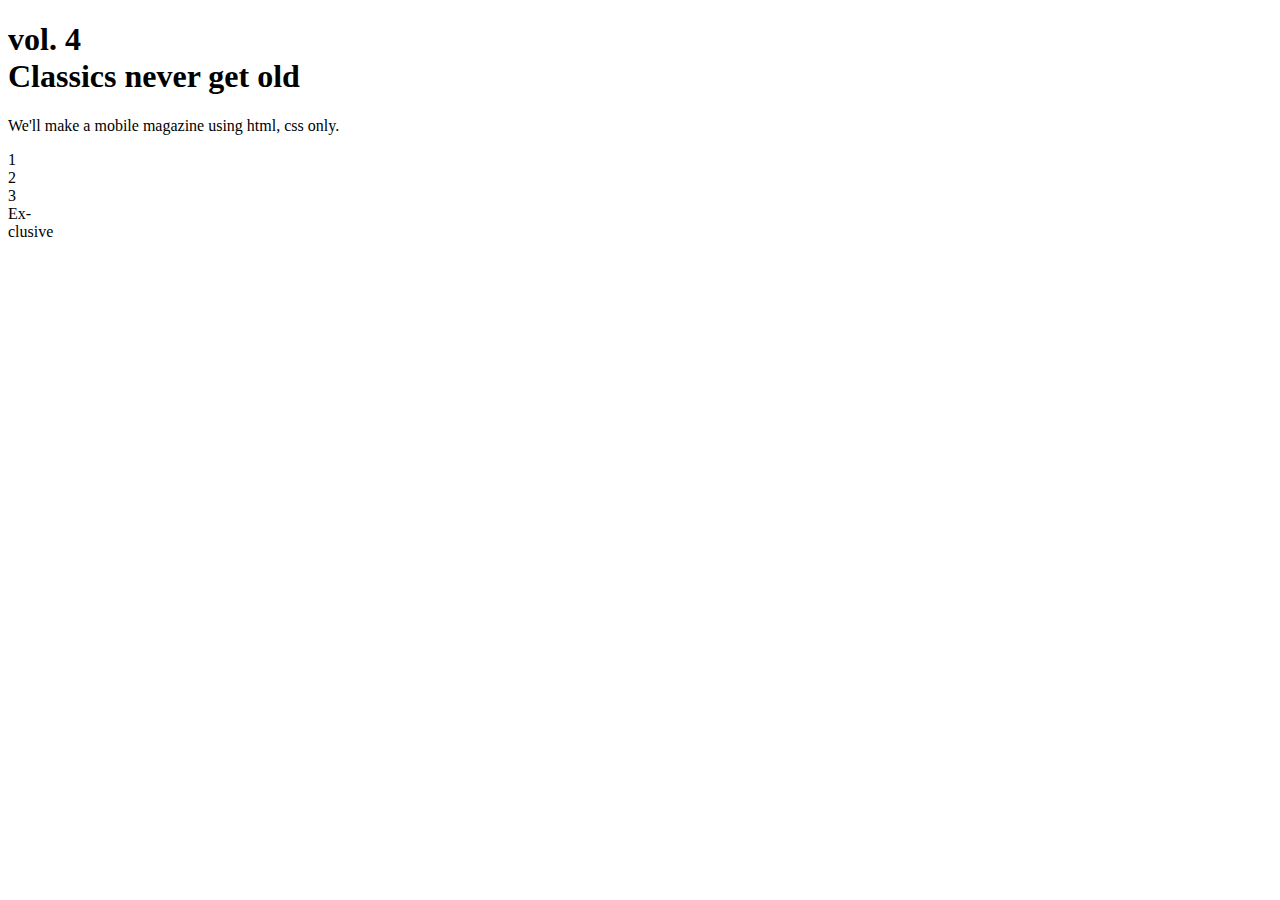
==== basic_design/index.html @ 26662f5a "기본 태그로 구조 만들기" ====
<!DOCTYPE html>
<html lang="en">
<head>
    <meta charset="UTF-8">
    <meta name="viewport" content="width=device-width, initial-scale=1.0">
    <title>basic_design</title>
</head>
<body>
    <!-- Text area -->
    <div>
        <h1>
            <div>vol. 4</div>
            <div>Classics never get old</div>
        </h1>
        <p>We'll make a mobile magazine using html, css only.</p>
    </div>
    <!-- circle -->
    <div>
        <div>1</div>
        <div>2</div>
        <div>3</div>
    </div>
    <!-- badge -->
    <div>Ex-<br />clusive</div>
</body>
</html>
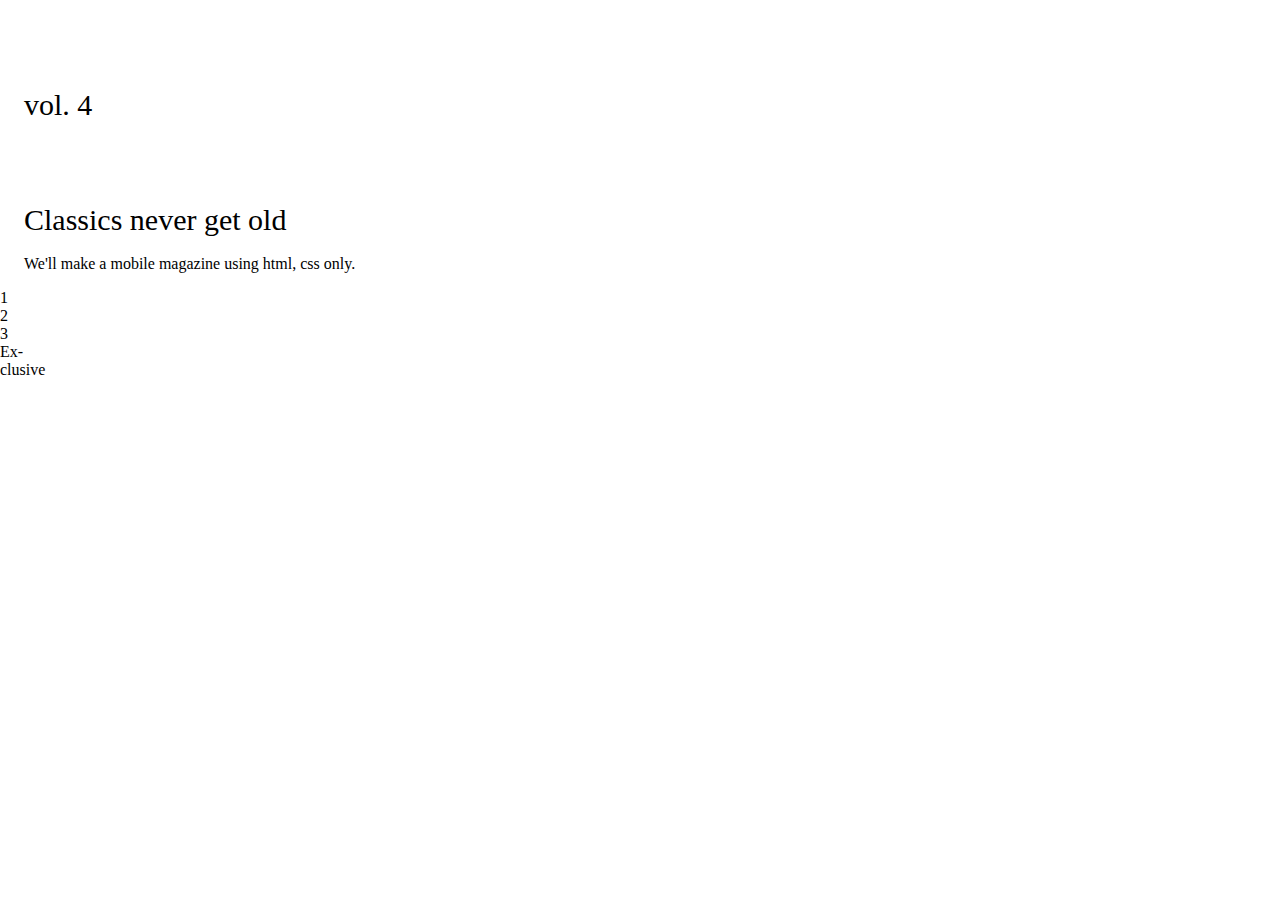
==== commit 6f3aebff: "요소를 선택하고 스타일 적용하기" ====
--- a/basic_design/index.html
+++ b/basic_design/index.html
@@ -4,13 +4,14 @@
     <meta charset="UTF-8">
     <meta name="viewport" content="width=device-width, initial-scale=1.0">
     <title>basic_design</title>
+    <link rel="stylesheet" href="style.css">
 </head>
 <body>
     <!-- Text area -->
-    <div>
+    <div class="text-area">
         <h1>
-            <div>vol. 4</div>
-            <div>Classics never get old</div>
+            <div class="volume">vol. 4</div>
+            <div class="title">Classics never get old</div>
         </h1>
         <p>We'll make a mobile magazine using html, css only.</p>
     </div>
--- a/basic_design/style.css
+++ b/basic_design/style.css
@@ -0,0 +1,18 @@
+body {
+    margin: 0;
+}
+
+.text-area {
+    margin-top: 90px;
+    margin-left: 24px;
+}
+
+.text-area h1 {
+    font-size: 30px;
+    line-height: 30px;
+    font-weight: normal;
+}
+
+.volume {
+    margin-bottom: 85px;
+}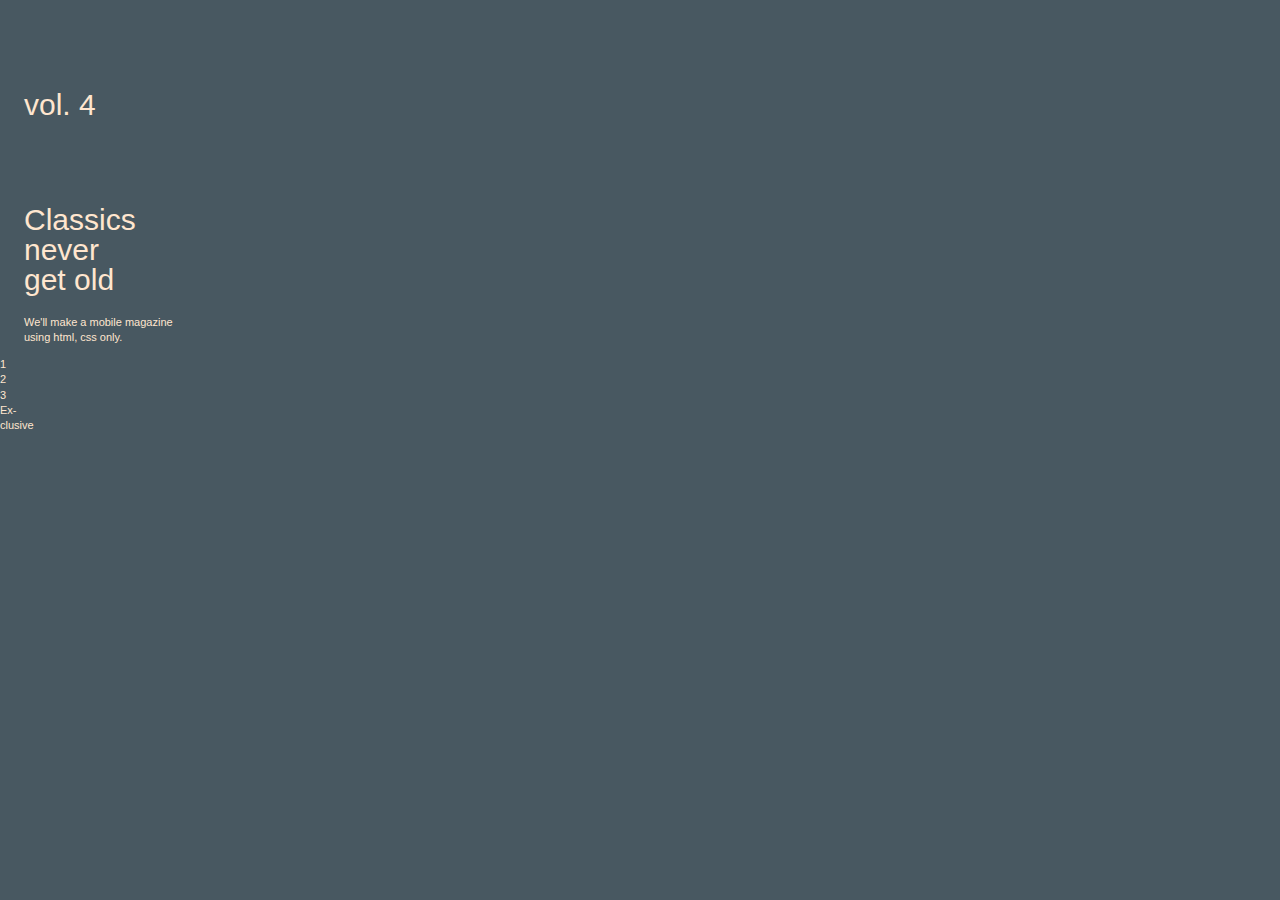
==== commit 65944595: "문서 기본 스타일 정의하기" ====
--- a/basic_design/index.html
+++ b/basic_design/index.html
@@ -11,9 +11,9 @@
     <div class="text-area">
         <h1>
             <div class="volume">vol. 4</div>
-            <div class="title">Classics never get old</div>
+            <div class="title">Classics <br /> never <br /> get old</div>
         </h1>
-        <p>We'll make a mobile magazine using html, css only.</p>
+        <p>We'll make a mobile magazine <br /> using html, css only.</p>
     </div>
     <!-- circle -->
     <div>
--- a/basic_design/style.css
+++ b/basic_design/style.css
@@ -1,5 +1,11 @@
 body {
     margin: 0;
+    font-family: 'Helvetica Neue', -apple-system, BlinkMacSystemFont, 'Segoe UI', Roboto, Oxygen, Ubuntu, Cantarell, 'Open Sans', sans-serif;
+    background-color: #485861;
+    color: #ffe6cf;
+    font-size: 11px;
+    line-height: 1.4;
+    font-weight: 500;
 }
 
 .text-area {
@@ -9,7 +15,7 @@
 
 .text-area h1 {
     font-size: 30px;
-    line-height: 30px;
+    line-height: 1;
     font-weight: normal;
 }
 
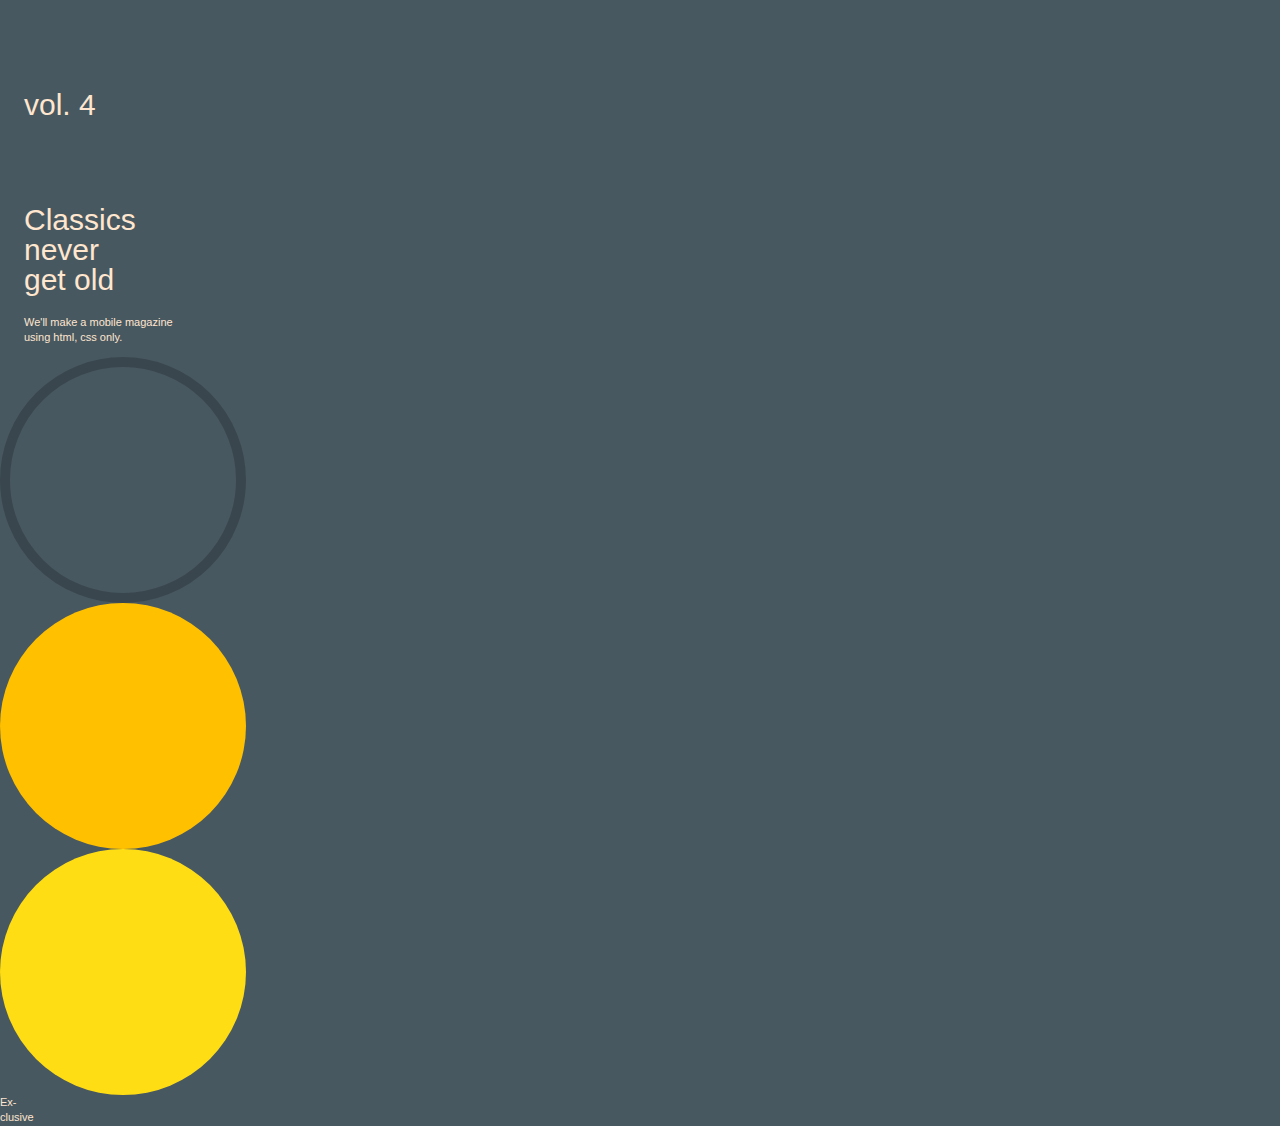
==== commit a9d81bde: "원과 선 그리기" ====
--- a/basic_design/index.html
+++ b/basic_design/index.html
@@ -16,10 +16,10 @@
         <p>We'll make a mobile magazine <br /> using html, css only.</p>
     </div>
     <!-- circle -->
-    <div>
-        <div>1</div>
-        <div>2</div>
-        <div>3</div>
+    <div id="circle-wrapper">
+        <div class="circle"></div>
+        <div class="circle"></div>
+        <div class="circle"></div>
     </div>
     <!-- badge -->
     <div>Ex-<br />clusive</div>
--- a/basic_design/style.css
+++ b/basic_design/style.css
@@ -21,4 +21,25 @@
 
 .volume {
     margin-bottom: 85px;
+}
+
+.circle {
+    width: 246px;
+    height: 246px;
+    border-radius: 50%;
+}
+
+.circle:nth-child(1) {
+    background-color: transparent;
+    border: 10px solid black;
+    opacity: 0.2;
+    box-sizing: border-box;
+}
+
+.circle:nth-child(2) {
+    background-color: #ffc000;
+}
+
+.circle:nth-child(3) {
+    background-color: #ffdd15;
 }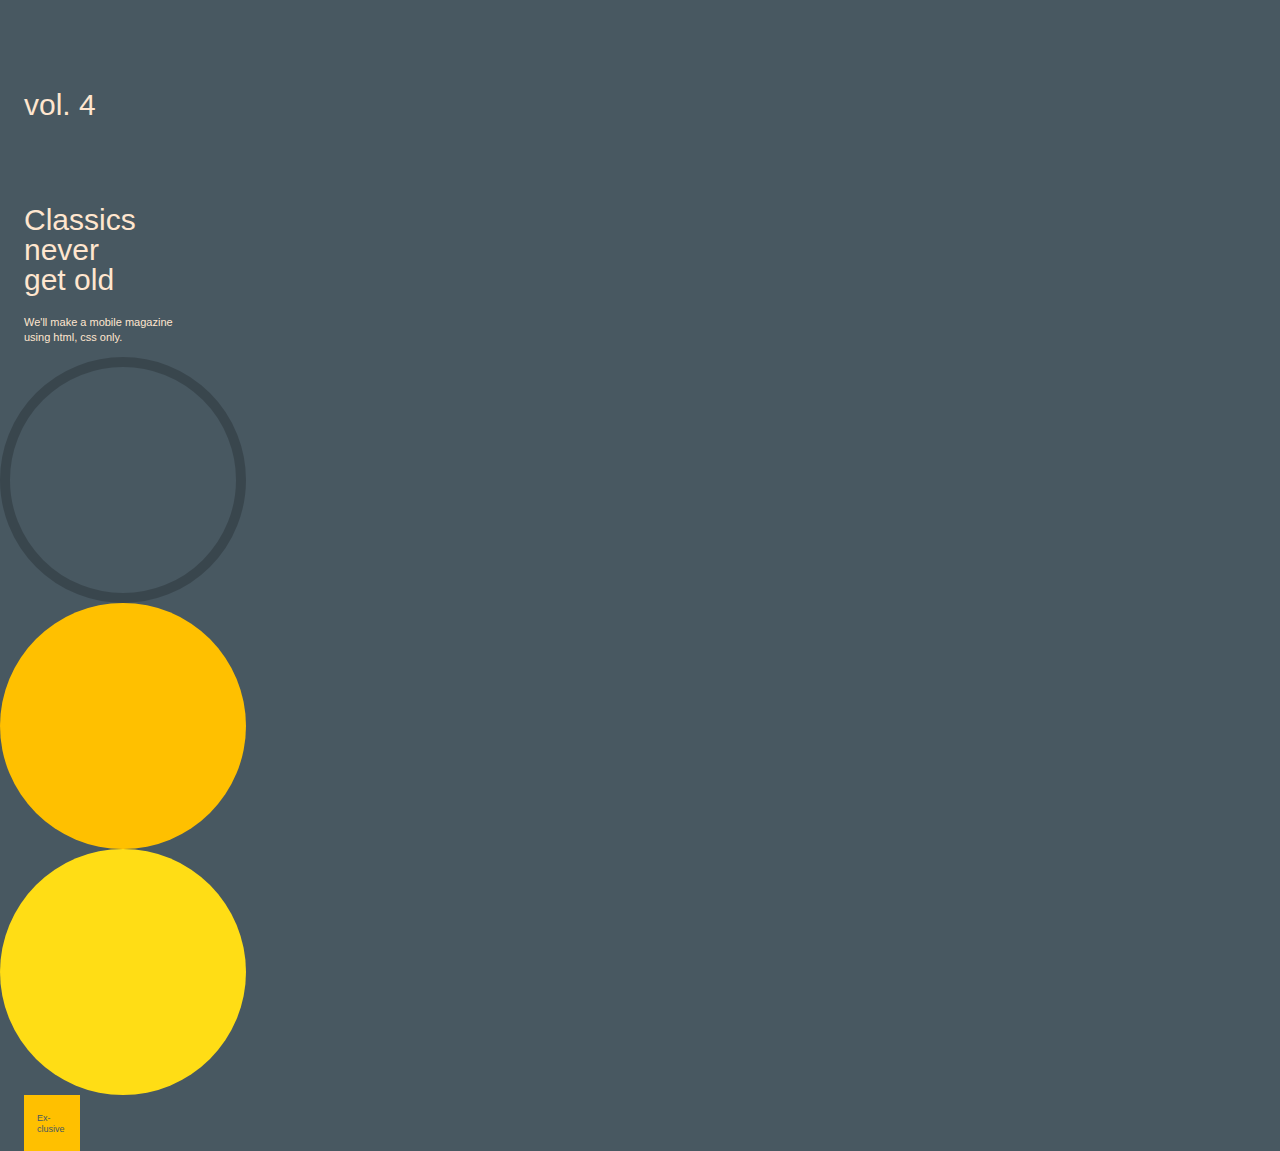
==== commit 45f846ec: "Padding 속성 활용하기" ====
--- a/basic_design/index.html
+++ b/basic_design/index.html
@@ -22,6 +22,6 @@
         <div class="circle"></div>
     </div>
     <!-- badge -->
-    <div>Ex-<br />clusive</div>
+    <div id=badge>Ex-<br />clusive</div>
 </body>
 </html>--- a/basic_design/style.css
+++ b/basic_design/style.css
@@ -42,4 +42,17 @@
 
 .circle:nth-child(3) {
     background-color: #ffdd15;
+}
+
+#badge {
+    background-color: #ffc000;
+    color: #485861;
+    width: 56px;
+    height: 56px;
+    margin-left: 24px;
+    padding-left: 13px;
+    padding-top: 18px;
+    font-size: 9px;
+    line-height: 11px;
+    box-sizing: border-box;
 }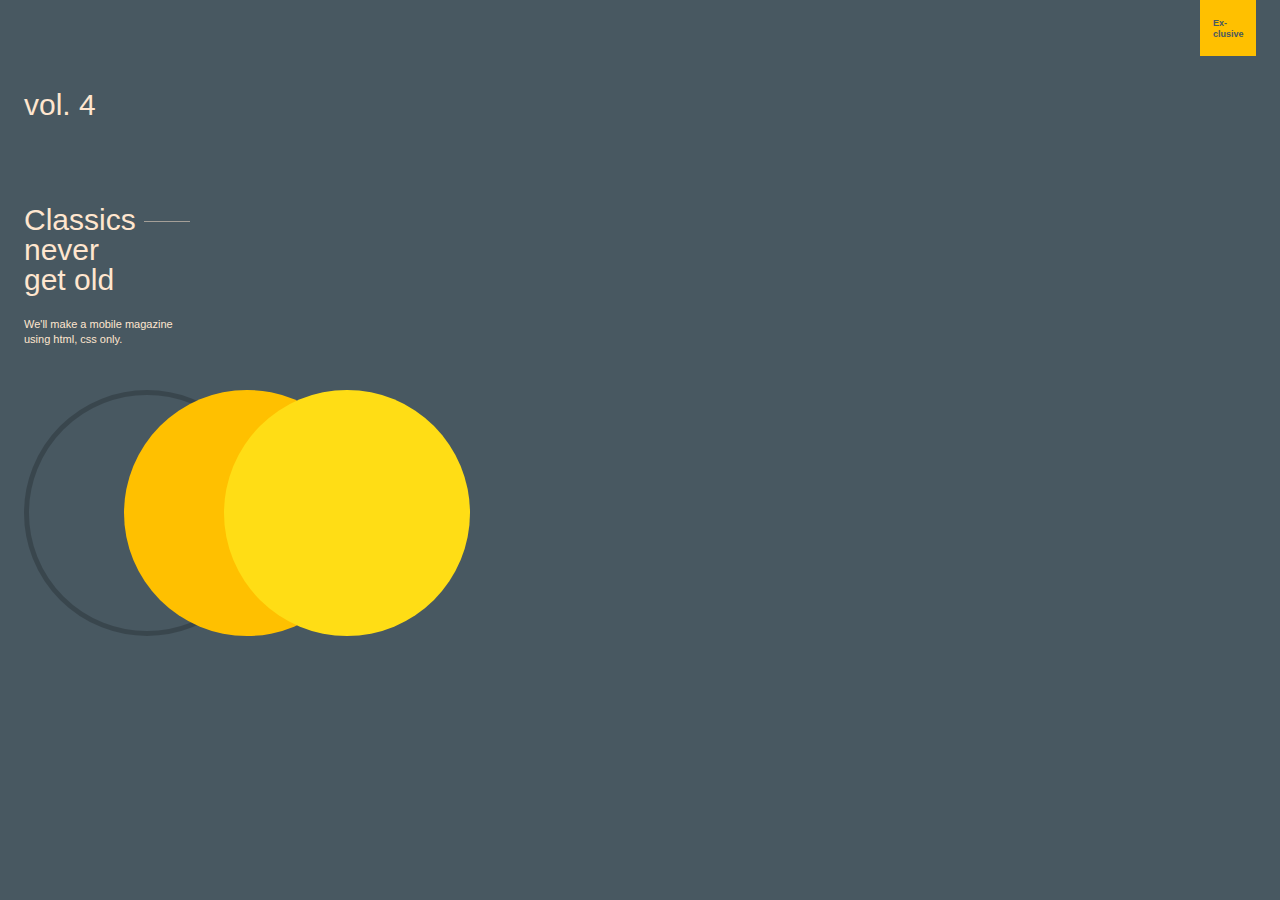
==== commit 33efbbbe: "디테일 손보기" ====
--- a/basic_design/index.html
+++ b/basic_design/index.html
@@ -11,7 +11,7 @@
     <div class="text-area">
         <h1>
             <div class="volume">vol. 4</div>
-            <div class="title">Classics <br /> never <br /> get old</div>
+            <div class="title">Classics <div class="line"></div> <br /> never <br /> get old</div>
         </h1>
         <p>We'll make a mobile magazine <br /> using html, css only.</p>
     </div>
--- a/basic_design/style.css
+++ b/basic_design/style.css
@@ -6,6 +6,11 @@
     font-size: 11px;
     line-height: 1.4;
     font-weight: 500;
+    overflow-x: hidden;
+}
+
+h1 {
+    margin: 0;
 }
 
 .text-area {
@@ -17,31 +22,52 @@
     font-size: 30px;
     line-height: 1;
     font-weight: normal;
+    margin-bottom: 22px;
+}
+
+.line {
+    width: 46px;
+    height: 1px;
+    background-color: #ffe6cf;
+    position: relative;
+    top: -8px;
+    display: inline-block;
+    opacity: 0.5;
 }
 
 .volume {
     margin-bottom: 85px;
 }
 
+#circle-wrapper {
+    position: relative;
+    margin-left: 24px;
+    margin-top: 42px;
+}
+
 .circle {
     width: 246px;
     height: 246px;
     border-radius: 50%;
+    position: absolute;
 }
 
 .circle:nth-child(1) {
     background-color: transparent;
-    border: 10px solid black;
+    border: 5px solid black;
     opacity: 0.2;
     box-sizing: border-box;
+
 }
 
 .circle:nth-child(2) {
     background-color: #ffc000;
+    left: 100px;
 }
 
 .circle:nth-child(3) {
     background-color: #ffdd15;
+    left: 200px;
 }
 
 #badge {
@@ -55,4 +81,8 @@
     font-size: 9px;
     line-height: 11px;
     box-sizing: border-box;
+    position: fixed;
+    top: 0;
+    right: 24px;
+    font-weight: bold;
 }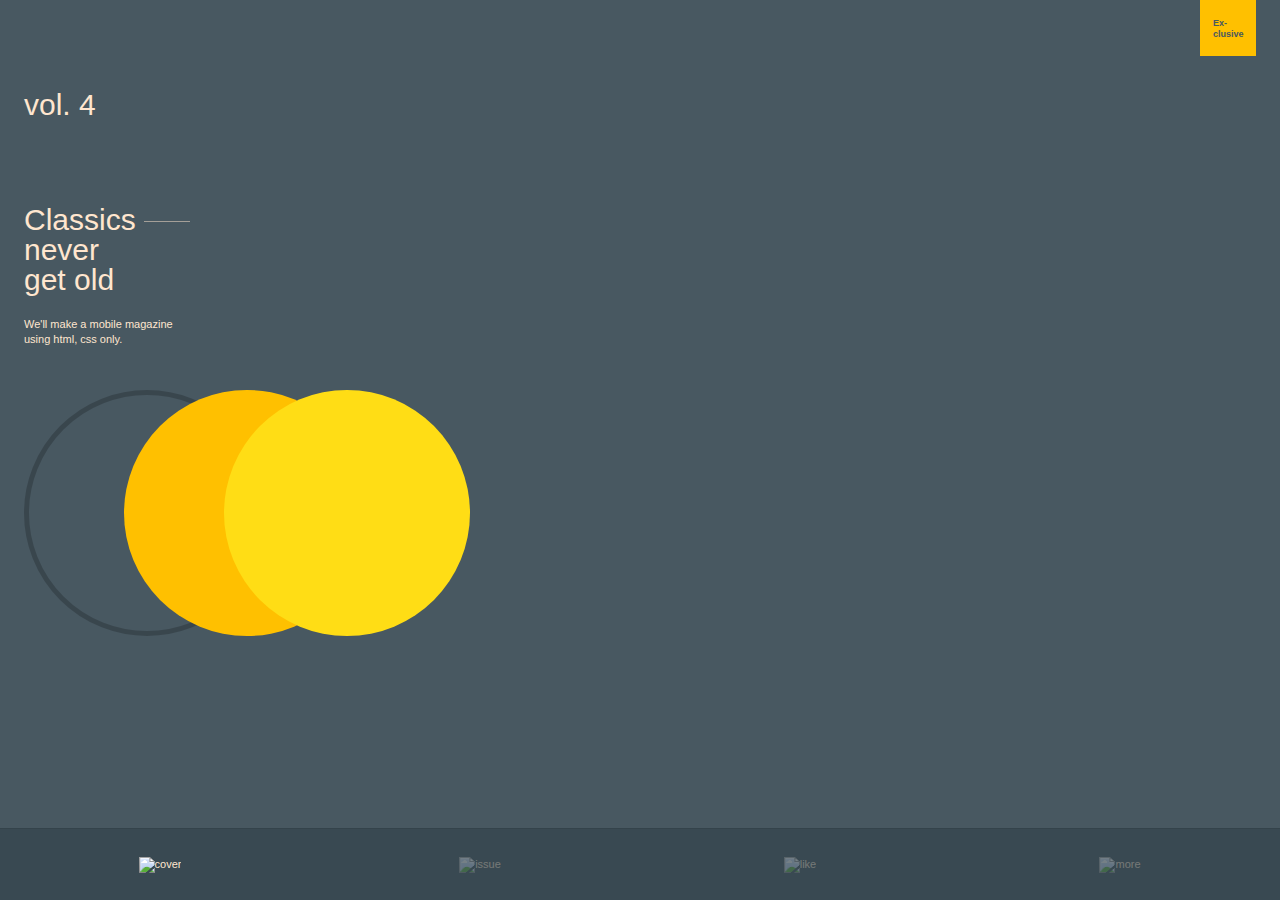
==== commit 38e394db: "GNB 만들기" ====
--- a/basic_design/index.html
+++ b/basic_design/index.html
@@ -1,27 +1,63 @@
 <!DOCTYPE html>
 <html lang="en">
-<head>
-    <meta charset="UTF-8">
-    <meta name="viewport" content="width=device-width, initial-scale=1.0">
+  <head>
+    <meta charset="UTF-8" />
+    <meta name="viewport" content="width=device-width, initial-scale=1.0" />
     <title>basic_design</title>
-    <link rel="stylesheet" href="style.css">
-</head>
-<body>
+    <link rel="stylesheet" href="main.css" />
+    <link rel="stylesheet" href="index.css" />
+  </head>
+  <body>
     <!-- Text area -->
     <div class="text-area">
-        <h1>
-            <div class="volume">vol. 4</div>
-            <div class="title">Classics <div class="line"></div> <br /> never <br /> get old</div>
-        </h1>
-        <p>We'll make a mobile magazine <br /> using html, css only.</p>
+      <h1>
+        <div class="volume">vol. 4</div>
+        <div class="title">
+          Classics
+          <div class="line"></div>
+          <br />
+          never <br />
+          get old
+        </div>
+      </h1>
+      <p>
+        We'll make a mobile magazine <br />
+        using html, css only.
+      </p>
     </div>
     <!-- circle -->
     <div id="circle-wrapper">
-        <div class="circle"></div>
-        <div class="circle"></div>
-        <div class="circle"></div>
+      <div class="circle"></div>
+      <div class="circle"></div>
+      <div class="circle"></div>
     </div>
     <!-- badge -->
-    <div id=badge>Ex-<br />clusive</div>
-</body>
-</html>+    <div id="badge">Ex-<br />clusive</div>
+    <nav class="gnb">
+      <a href="./index.html" class="cover mouse-effect active">
+        <img
+          src="https://raw.githubusercontent.com/anjihhg/billy_htmlcss/2c3e87f182df920a4eb166e0dbda6658dc6fa0eb/img/icon/cover.svg"
+          alt="cover"
+        />
+      </a>
+      <a href="./issue.html" class="issue mouse-effect">
+        <img
+          src="https://raw.githubusercontent.com/anjihhg/billy_htmlcss/2c3e87f182df920a4eb166e0dbda6658dc6fa0eb/img/icon/issue.svg"
+          alt="issue"
+        />
+      </a>
+      <a href="./like.html" class="like mouse-effect">
+        <img
+          src="https://raw.githubusercontent.com/anjihhg/billy_htmlcss/2c3e87f182df920a4eb166e0dbda6658dc6fa0eb/img/icon/like.svg"
+          alt="like"
+        />
+      </a>
+      <a href="./my.html" class="my mouse-effect">
+        <img
+          src="https://raw.githubusercontent.com/anjihhg/billy_htmlcss/2c3e87f182df920a4eb166e0dbda6658dc6fa0eb/img/icon/more.svg"
+          alt="more"
+        />
+      </a>
+    </nav>
+  </body>
+</html>
--- a/basic_design/main.css
+++ b/basic_design/main.css
@@ -0,0 +1,128 @@
+body {
+  margin: 0;
+  font-family: "Helvetica Neue", -apple-system, BlinkMacSystemFont, "Segoe UI",
+    Roboto, Oxygen, Ubuntu, Cantarell, "Open Sans", sans-serif;
+  background-color: #485861;
+  color: #ffe6cf;
+  font-size: 11px;
+  line-height: 1.4;
+  font-weight: 500;
+  overflow-x: hidden;
+  margin-bottom: 72px;
+}
+
+h1,
+h2,
+h3,
+h4,
+h5,
+h6 {
+  margin: 0;
+  font-weight: normal;
+  line-height: 1;
+}
+
+h1 {
+  font-size: 30px;
+}
+
+h2 {
+  font-size: 24px;
+}
+
+p {
+  margin: 0;
+}
+
+ul,
+li {
+  margin: 0;
+  padding: 0;
+}
+
+li {
+  list-style: none;
+}
+
+a {
+  color: #ffe6cf;
+  text-decoration: none;
+}
+
+input {
+  background-color: rgba(255, 255, 255, 0.08);
+  border: none;
+  height: 40px;
+  border-radius: 8px;
+  font-size: 14px;
+  color: white;
+  text-align: center;
+  transition: 0.2 ease;
+}
+
+input:focus {
+  outline: none;
+  background-color: rgba(255, 255, 255, 0.12);
+}
+
+input::placeholder {
+  color: rgba(255, 255, 255, 0.3);
+  text-align: center;
+}
+
+button {
+  background-color: transparent;
+  border: none;
+  outline: none;
+  color: #ffe6cf;
+  font-size: 15px;
+}
+
+.mouse-effect {
+  position: relative;
+  overflow: hidden;
+}
+
+.mouse-effect:after {
+  content: "";
+  position: absolute;
+  width: 100%;
+  height: 100%;
+  left: 0;
+  right: 0;
+  transition: 0.2s;
+}
+
+.mouse-effect:hover:after {
+  background-color: rgba(0, 0, 0, 0.8);
+}
+
+.mouse-effect:active:after {
+  background-color: rgba(0, 0, 0, 0.12);
+}
+
+.gnb {
+  width: 100%;
+  height: 72px;
+  position: fixed;
+  bottom: 0;
+  left: 0;
+  background-color: #394952;
+  border-top: 1px solid rgba(0, 0, 0, 0.08);
+  box-sizing: border-box;
+  display: flex;
+  justify-content: space-between;
+}
+
+.gnb a {
+  width: 25%;
+  height: 100%;
+  display: flex;
+  justify-content: center;
+  align-items: center;
+  opacity: 0.3;
+}
+
+.gnb .active {
+  opacity: 1;
+}
--- a/basic_design/index.css
+++ b/basic_design/index.css
@@ -0,0 +1,83 @@
+
+.text-area {
+    margin-top: 90px;
+    margin-left: 24px;
+}
+
+.text-area h1 {
+    margin-bottom: 22px;
+}
+
+.line {
+    width: 46px;
+    height: 1px;
+    background-color: #ffe6cf;
+    position: relative;
+    top: -8px;
+    display: inline-block;
+    opacity: 0.5;
+}
+
+.volume {
+    margin-bottom: 85px;
+}
+
+#circle-wrapper {
+    position: relative;
+    margin-left: 24px;
+    margin-top: 42px;
+}
+
+.circle {
+    width: 246px;
+    height: 246px;
+    border-radius: 50%;
+    position: absolute;
+}
+
+.circle:nth-child(1) {
+    background-color: transparent;
+    border: 5px solid black;
+    opacity: 0.2;
+    box-sizing: border-box;
+
+}
+
+.circle:nth-child(2) {
+    background-color: #ffc000;
+    left: 100px;
+}
+
+.circle:nth-child(3) {
+    background-color: #ffdd15;
+    left: 200px;
+    transition: 1s;
+    top: 0;
+}
+
+.circle:nth-child(3):hover {
+    background-color: blue;
+    top: -20px;
+}
+
+.circle:nth-child(3):active {
+    background-color: cornflowerblue;
+    top: -20px;
+}
+
+#badge {
+    background-color: #ffc000;
+    color: #485861;
+    width: 56px;
+    height: 56px;
+    margin-left: 24px;
+    padding-left: 13px;
+    padding-top: 18px;
+    font-size: 9px;
+    line-height: 11px;
+    box-sizing: border-box;
+    position: fixed;
+    top: 0;
+    right: 24px;
+    font-weight: bold;
+}